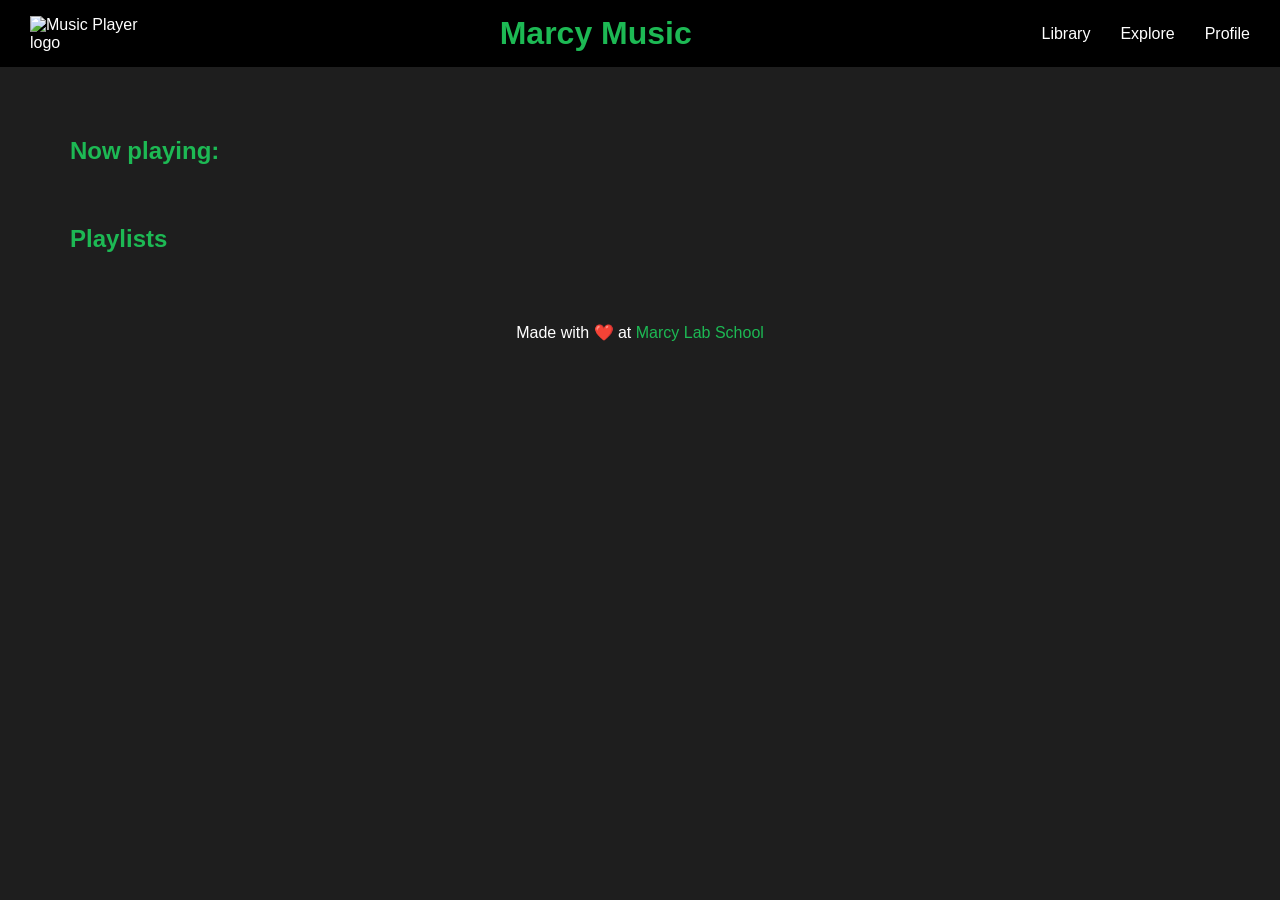
==== src/3-marcy-music/index.html @ c8bfc62b "practice" ====
<!doctype html>
<html lang="en">

<head>
  <meta charset="UTF-8" />
  <meta name="viewport" content="width=device-width, initial-scale=1.0" />
  <title>Music Player</title>
  <link rel="stylesheet" href="style.css" />
</head>

<body>
  <header>
    <img src="./img/logo.png" alt="Music Player logo" id="logo" />
    <h1>Marcy Music</h1>
    <nav>
      <ul>
        <li><a href="#">Library</a></li>
        <li><a href="#">Explore</a></li>
        <li><a href="#">Profile</a></li>
      </ul>
    </nav>
  </header>
  <main>

    <ul class="playlist-cards">

    </ul>


    <section id="now-playing">
      <h2>Now playing: <span id="now-playing-title"></span></h2>
    </section>
    <section id="playlists">
      <h2>Playlists</h2>
      <ul id="playlists-grid">
        <!-- playlists will be added here -->
      </ul>
    </section>
  </main>
  <footer>
    <p>Made with ❤️ at <a href="https://marcylabschool.org">Marcy Lab School</a></p>
  </footer>
  <script src="./index.js"></script>
</body>

</html>
---- src/3-marcy-music/style.css ----
:root {
  --color-header: black;
  --color-bg: #1e1e1e;
  --color-primary: #1db954;
  --color-text: white;
}

/* -------------------------------- */
/* ---------- CSS Reset ----------- */
/* -------------------------------- */

* {
  margin: 0;
  padding: 0;
  box-sizing: border-box;
}

ul {
  list-style: none;
}

img {
  width: 100%;
}

a {
  text-decoration: none;
  color: white;
}

/* -------------------------------- */
/* ---------- Body ---------------- */
/* -------------------------------- */

body {
  font-family: 'Segoe UI', Tahoma, Geneva, Verdana, sans-serif;
  background-color: var(--color-bg);
  color: var(--color-text);
}

/* -------------------------------- */
/* ---------- Header -------------- */
/* -------------------------------- */

header {
  display: flex;
  justify-content: space-between;
  align-items: center;
  background-color: var(--color-header);
  padding: 15px 30px;
}

#logo {
  width: 120px;
  color: white;
}

h1 {
  color: var(--color-primary)
}

nav ul {
  display: flex;
  gap: 30px;
}

nav a:hover {
  color: var(--color-primary);
}

/* -------------------------------- */
/* ----------- Main --------------- */
/* -------------------------------- */

main {
  max-width: 1200px;
  margin-inline: auto;
  padding: 30px;
  display: flex;
  flex-direction: column;
  gap: 40px;
}

main h2 {
  margin-bottom: 20px;
  font-size: 1.5rem;
  color: var(--color-primary)
}

/* -------------------------------- */
/* -------- Playlists Grid -------- */
/* -------------------------------- */

#playlists-grid {
  display: grid;
  grid-template-columns: 1fr;
  gap: 15px;
}

.playlist-card {
  display: flex;
  align-items: center;
  gap: 15px;
  background-color: var(--color-header);
  border-radius: 8px;
  padding: 10px;
  border: 1px solid var(--color-header);
}

.playlist-card.selected {
  border-color: var(--color-primary);
  outline: 3px solid #d97c6f;
  transform: scale(1.03);
}

.playlist-card img {
  width: 100px;
  height: 100px;
  border-radius: 4px;
}

.playlist-card p {
  font-weight: bold;
}

/* -------------------------------- */
/* ---------- Footer -------------- */
/* -------------------------------- */

footer {
  text-align: center;
  padding: 20px;
}

footer a {
  color: var(--color-primary);
}

/* -------------------------------- */
/* -------- Media Queries --------- */
/* -------------------------------- */

@media (min-width: 600px) {
  #playlists-grid {
    grid-template-columns: 1fr 1fr;
  }
}

@media (min-width: 900px) {
  #playlists-grid {
    grid-template-columns: 1fr 1fr 1fr;
  }
}
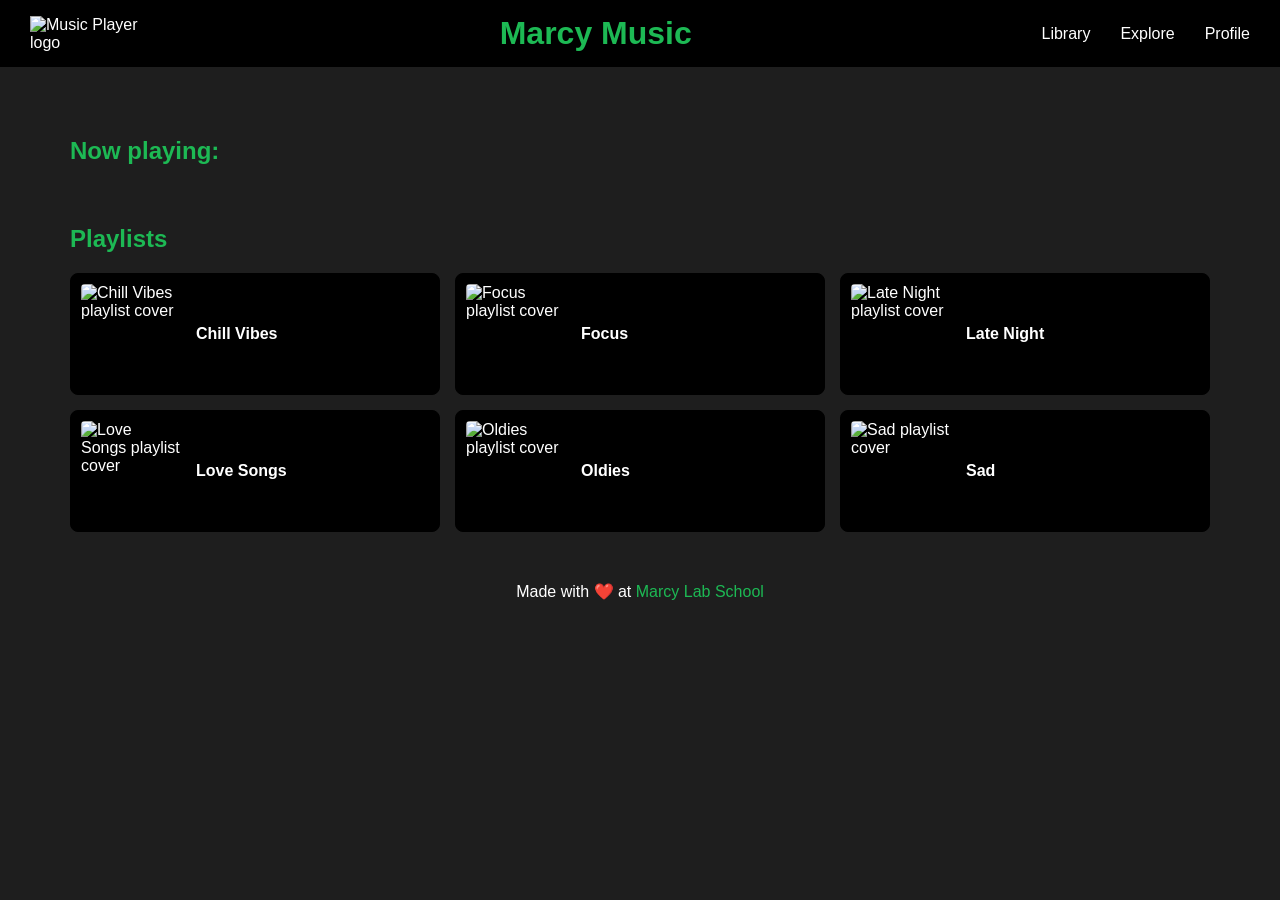
==== commit 0e0df76b: "updated files" ====
--- a/src/3-marcy-music/index.html
+++ b/src/3-marcy-music/index.html
@@ -33,7 +33,6 @@
     <section id="playlists">
       <h2>Playlists</h2>
       <ul id="playlists-grid">
-        <!-- playlists will be added here -->
       </ul>
     </section>
   </main>
